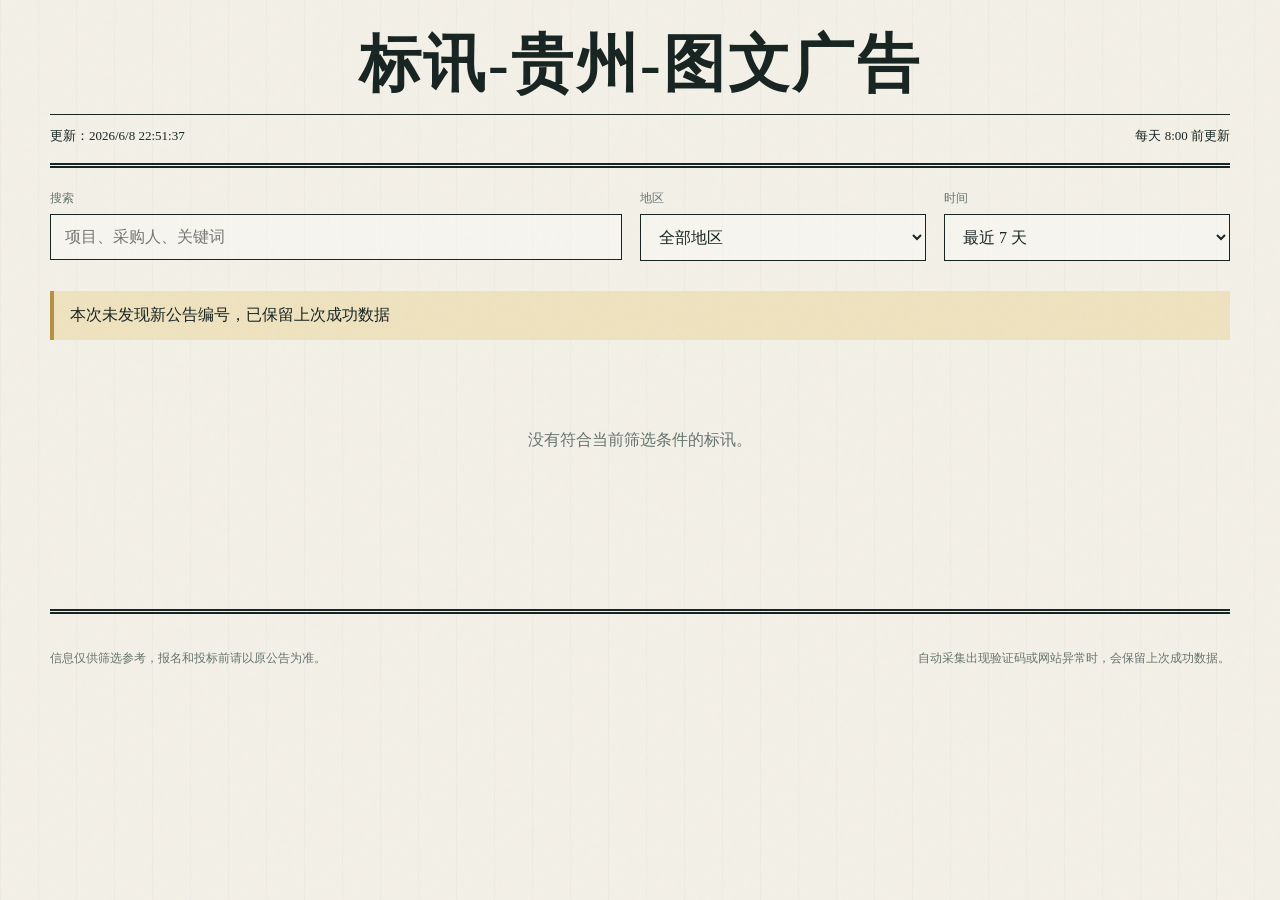
==== index.html @ eea7d9d2 "刷新标讯页面脚本缓存" ====
<!doctype html>
<html lang="zh-CN">
  <head>
    <meta charset="utf-8">
    <meta name="viewport" content="width=device-width, initial-scale=1">
    <meta name="theme-color" content="#102f2a">
    <meta
      name="description"
      content="贵州图文广告标讯，自动更新、关键词筛选、原文直达。"
    >
    <title>标讯-贵州-图文广告</title>
    <link rel="stylesheet" href="./assets/style.css">
  </head>
  <body>
    <div class="paper-noise" aria-hidden="true"></div>
    <header class="masthead">
      <h1>标讯-贵州-图文广告</h1>
      <div class="masthead-rule">
        <span id="update-date">正在读取...</span>
        <span>每天 8:00 前更新</span>
      </div>
    </header>

    <main>
      <section class="controls" aria-label="筛选标讯">
        <label>
          <span>搜索</span>
          <input id="search" type="search" placeholder="项目、采购人、关键词">
        </label>
        <label>
          <span>地区</span>
          <select id="region"><option value="">全部地区</option></select>
        </label>
        <label>
          <span>时间</span>
          <select id="date-range">
            <option value="7">最近 7 天</option>
            <option value="14">最近 14 天</option>
            <option value="45">最近 45 天</option>
          </select>
        </label>
      </section>

      <div id="warning" class="warning" hidden></div>
      <section id="list" class="tender-list" aria-live="polite"></section>
      <p id="empty" class="empty" hidden>没有符合当前筛选条件的标讯。</p>
    </main>

    <footer>
      <p>信息仅供筛选参考，报名和投标前请以原公告为准。</p>
      <p>自动采集出现验证码或网站异常时，会保留上次成功数据。</p>
    </footer>

    <template id="card-template">
      <article class="tender-card">
        <div class="card-index"></div>
        <div class="card-main">
          <div class="card-meta">
            <span class="date-label"></span>
            <time></time>
            <span class="location"></span>
          </div>
          <h3><a target="_blank" rel="noopener noreferrer"></a></h3>
          <dl>
            <div class="budget-row"><dt>预算</dt><dd class="budget"></dd></div>
            <div class="buyer-row"><dt>采购人</dt><dd class="buyer"></dd></div>
            <div class="deadline-row"><dt>投标截止时间</dt><dd class="deadline"></dd></div>
            <div class="registration-row"><dt>报名日期</dt><dd class="registration"></dd></div>
            <div class="source-row"><dt>信息源名称</dt><dd class="source"></dd></div>
          </dl>
          <div class="content-block">
            <div class="content-label">项目主要内容</div>
            <p class="project-content"></p>
          </div>
          <div class="keywords"></div>
        </div>
        <a class="read-more" target="_blank" rel="noopener noreferrer">查看原公告 ↗</a>
      </article>
    </template>

    <script src="./assets/app.js?v=20260608-2" defer></script>
  </body>
</html>
---- assets/style.css ----
:root {
  --ink: #172421;
  --muted: #66736e;
  --paper: #f3f0e7;
  --paper-deep: #e8e1d2;
  --green: #103f35;
  --red: #a13a2a;
  --gold: #b69143;
  --line: rgba(23, 36, 33, 0.22);
}

* { box-sizing: border-box; }

body {
  margin: 0;
  color: var(--ink);
  background:
    linear-gradient(90deg, rgba(16, 63, 53, 0.025) 1px, transparent 1px) 0 0 / 38px 38px,
    var(--paper);
  font-family: "Songti SC", "STSong", "Noto Serif CJK SC", serif;
}

.paper-noise {
  position: fixed;
  inset: 0;
  pointer-events: none;
  opacity: 0.28;
  background-image: url("data:image/svg+xml,%3Csvg viewBox='0 0 180 180' xmlns='http://www.w3.org/2000/svg'%3E%3Cfilter id='n'%3E%3CfeTurbulence type='fractalNoise' baseFrequency='.9' numOctaves='3' stitchTiles='stitch'/%3E%3C/filter%3E%3Crect width='100%25' height='100%25' filter='url(%23n)' opacity='.07'/%3E%3C/svg%3E");
}

.masthead, main, footer {
  width: min(1180px, calc(100% - 40px));
  margin-inline: auto;
}

.masthead {
  padding: 30px 0 18px;
  border-bottom: 5px double var(--ink);
  text-align: center;
}

h1 {
  margin: 0 0 16px;
  font-size: clamp(32px, 5.3vw, 62px);
  font-weight: 900;
  letter-spacing: 0.04em;
  line-height: 1.1;
}

.masthead-rule {
  display: flex;
  justify-content: space-between;
  gap: 16px;
  padding-top: 12px;
  border-top: 1px solid var(--ink);
  font-size: 13px;
}

main { padding: 22px 0 72px; }

.controls {
  display: grid;
  grid-template-columns: 2fr 1fr 1fr;
  gap: 18px;
  margin: 0 0 30px;
}

.controls label span {
  display: block;
  margin-bottom: 7px;
  color: var(--muted);
  font-size: 12px;
}

input, select {
  width: 100%;
  padding: 13px 14px;
  border: 1px solid var(--ink);
  border-radius: 0;
  color: var(--ink);
  background: rgba(255, 255, 255, 0.34);
  font: inherit;
  outline: none;
}

input:focus, select:focus { box-shadow: inset 0 -3px var(--gold); }

.warning {
  margin-bottom: 20px;
  padding: 14px 16px;
  border-left: 4px solid var(--gold);
  background: #eee2bf;
}

.tender-card {
  display: grid;
  grid-template-columns: 60px minmax(0, 1fr) 132px;
  gap: 20px;
  padding: 28px 0;
  border-top: 1px solid var(--ink);
  animation: reveal 0.4s both;
}

.card-index {
  color: var(--red);
  font-family: "Baskerville", serif;
  font-size: 34px;
  font-style: italic;
}

.card-meta {
  display: flex;
  flex-wrap: wrap;
  gap: 8px 16px;
  color: var(--muted);
  font-size: 12px;
}

.card-meta span:not(:empty)::before { content: "◆"; margin-right: 8px; color: var(--gold); }

.tender-card h3 {
  margin: 9px 0 12px;
  font-size: clamp(22px, 3vw, 31px);
  line-height: 1.3;
}

.tender-card h3 a { color: inherit; text-decoration: none; }
.tender-card h3 a:hover { color: var(--red); }

dl {
  display: grid;
  grid-template-columns: repeat(2, minmax(0, 1fr));
  gap: 10px 28px;
  margin: 15px 0 0;
  font-size: 13px;
}

dl div { display: flex; gap: 7px; }
dt { color: var(--muted); }
dd { margin: 0; font-weight: 700; }

.registration-row,
.source-row {
  grid-column: 1 / -1;
}

.content-block {
  margin-top: 20px;
  padding: 15px 18px;
  border-left: 3px solid var(--gold);
  background: rgba(255, 255, 255, 0.28);
}

.content-label {
  margin-bottom: 7px;
  color: var(--red);
  font-size: 12px;
  font-weight: 700;
  letter-spacing: 0.1em;
}

.project-content {
  margin: 0;
  color: #364640;
  line-height: 1.8;
  white-space: pre-line;
}

.keywords { margin-top: 14px; }
.keywords span {
  display: inline-block;
  margin: 0 7px 7px 0;
  padding: 3px 9px;
  border: 1px solid rgba(16, 63, 53, 0.36);
  color: var(--green);
  font-size: 12px;
}

.read-more {
  align-self: center;
  padding: 10px 0;
  border-bottom: 1px solid var(--red);
  color: var(--red);
  text-decoration: none;
  text-align: right;
}

.empty { padding: 70px 0; color: var(--muted); text-align: center; }

footer {
  display: flex;
  justify-content: space-between;
  gap: 24px;
  padding: 24px 0 50px;
  border-top: 5px double var(--ink);
  color: var(--muted);
  font-size: 12px;
}

@keyframes reveal {
  from { opacity: 0; transform: translateY(10px); }
}

@media (max-width: 760px) {
  .masthead, main, footer { width: min(100% - 24px, 1180px); }
  .masthead { padding-top: 26px; }
  h1 { letter-spacing: 0.02em; }
  .controls { grid-template-columns: 1fr 1fr; }
  .controls label:first-child { grid-column: 1 / -1; }
  .tender-card { grid-template-columns: 38px 1fr; gap: 10px; }
  .card-index { font-size: 25px; }
  .read-more { grid-column: 2; justify-self: start; text-align: left; }
  dl { grid-template-columns: 1fr; }
  dl div, .registration-row, .source-row { grid-column: 1; }
  footer { display: block; }
}
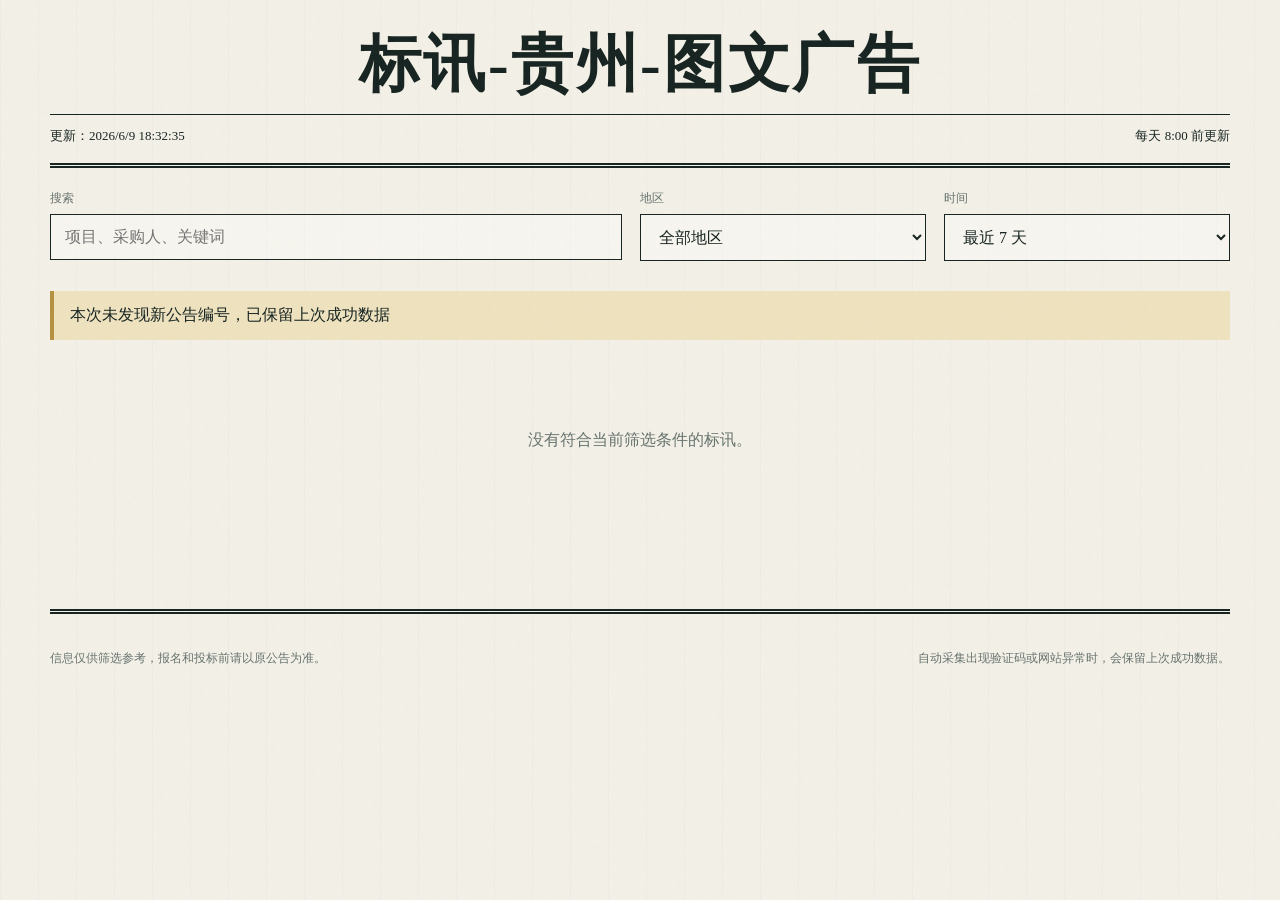
==== commit 25b90b3d: "[skip ci] 区分新增标讯并补充采购主体" ====
--- a/index.html
+++ b/index.html
@@ -9,7 +9,7 @@
       content="贵州图文广告标讯，自动更新、关键词筛选、原文直达。"
     >
     <title>标讯-贵州-图文广告</title>
-    <link rel="stylesheet" href="./assets/style.css">
+    <link rel="stylesheet" href="./assets/style.css?v=20260609-1">
   </head>
   <body>
     <div class="paper-noise" aria-hidden="true"></div>
@@ -59,11 +59,13 @@
             <span class="date-label"></span>
             <time></time>
             <span class="location"></span>
+            <span class="new-badge" hidden>新增</span>
           </div>
           <h3><a target="_blank" rel="noopener noreferrer"></a></h3>
           <dl>
             <div class="budget-row"><dt>预算</dt><dd class="budget"></dd></div>
             <div class="buyer-row"><dt>采购人</dt><dd class="buyer"></dd></div>
+            <div class="agency-row"><dt>采购代理机构</dt><dd class="agency"></dd></div>
             <div class="deadline-row"><dt>投标截止时间</dt><dd class="deadline"></dd></div>
             <div class="registration-row"><dt>报名日期</dt><dd class="registration"></dd></div>
             <div class="source-row"><dt>信息源名称</dt><dd class="source"></dd></div>
@@ -78,6 +80,6 @@
       </article>
     </template>
 
-    <script src="./assets/app.js?v=20260608-2" defer></script>
+    <script src="./assets/app.js?v=20260609-1" defer></script>
   </body>
 </html>
--- a/assets/style.css
+++ b/assets/style.css
@@ -101,6 +101,22 @@
   animation: reveal 0.4s both;
 }
 
+.tender-card.is-new {
+  margin-inline: -18px;
+  padding-inline: 18px;
+  border-left: 5px solid #2f7d5b;
+  background: rgba(130, 191, 151, 0.2);
+}
+
+.new-badge {
+  padding: 2px 8px;
+  border: 1px solid #2f7d5b;
+  color: #1f6849;
+  background: rgba(255, 255, 255, 0.45);
+  font-weight: 700;
+  letter-spacing: 0.08em;
+}
+
 .card-index {
   color: var(--red);
   font-family: "Baskerville", serif;
@@ -208,6 +224,10 @@
   .controls { grid-template-columns: 1fr 1fr; }
   .controls label:first-child { grid-column: 1 / -1; }
   .tender-card { grid-template-columns: 38px 1fr; gap: 10px; }
+  .tender-card.is-new {
+    margin-inline: 0;
+    padding-inline: 10px 0;
+  }
   .card-index { font-size: 25px; }
   .read-more { grid-column: 2; justify-self: start; text-align: left; }
   dl { grid-template-columns: 1fr; }
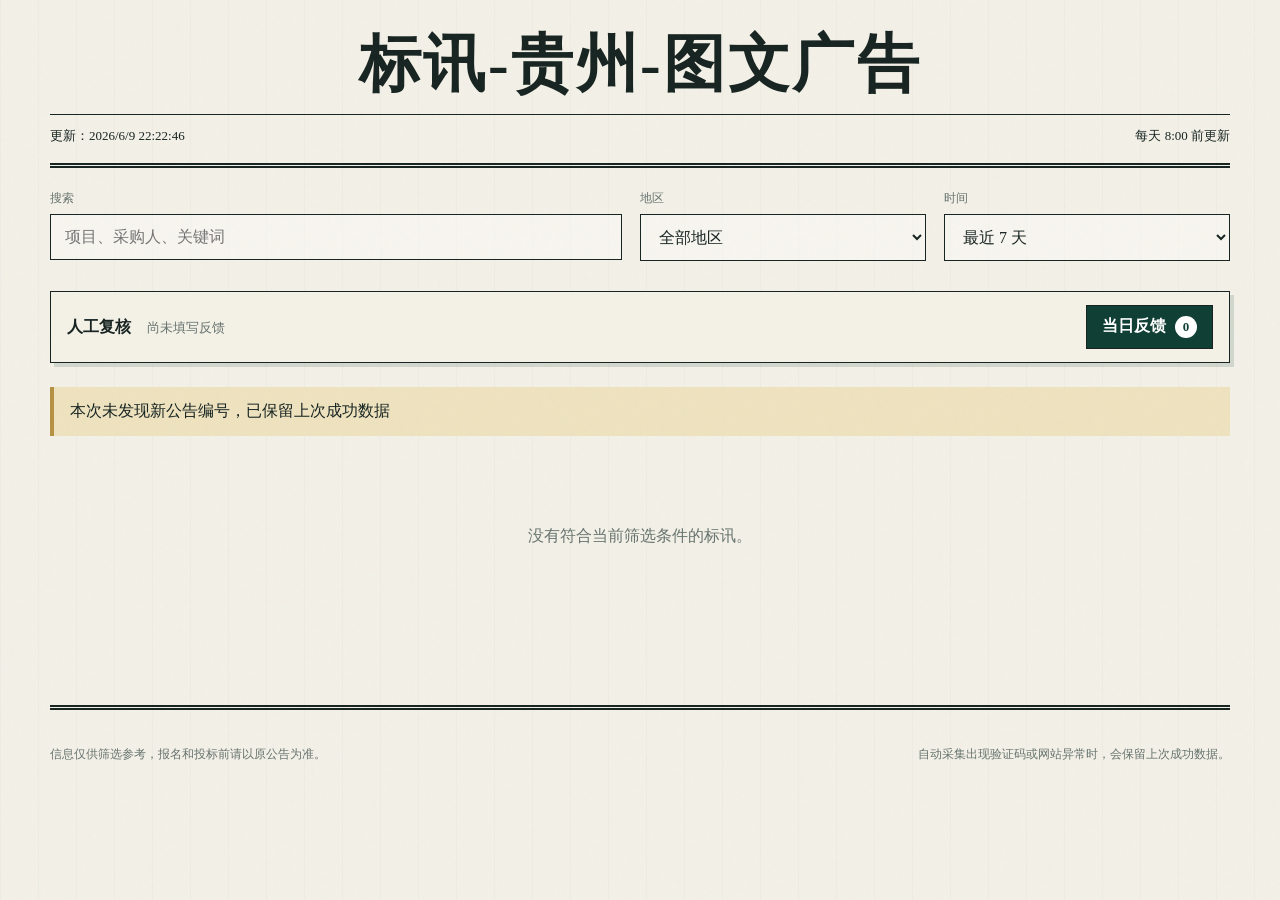
==== commit e92fb3e1: "增加标讯人工反馈与长期纠正规则" ====
--- a/index.html
+++ b/index.html
@@ -9,7 +9,7 @@
       content="贵州图文广告标讯，自动更新、关键词筛选、原文直达。"
     >
     <title>标讯-贵州-图文广告</title>
-    <link rel="stylesheet" href="./assets/style.css?v=20260609-1">
+    <link rel="stylesheet" href="./assets/style.css?v=20260609-2">
   </head>
   <body>
     <div class="paper-noise" aria-hidden="true"></div>
@@ -41,6 +41,16 @@
         </label>
       </section>
 
+      <section class="feedback-panel" aria-label="人工反馈">
+        <div>
+          <strong>人工复核</strong>
+          <span id="feedback-status">尚未填写反馈</span>
+        </div>
+        <button id="submit-feedback" class="feedback-submit" type="button">
+          当日反馈 <span id="feedback-count">0</span>
+        </button>
+      </section>
+
       <div id="warning" class="warning" hidden></div>
       <section id="list" class="tender-list" aria-live="polite"></section>
       <p id="empty" class="empty" hidden>没有符合当前筛选条件的标讯。</p>
@@ -61,25 +71,48 @@
             <span class="location"></span>
             <span class="new-badge" hidden>新增</span>
           </div>
-          <h3><a target="_blank" rel="noopener noreferrer"></a></h3>
+          <div class="title-row">
+            <h3><a target="_blank" rel="noopener noreferrer"></a></h3>
+            <button class="correct-button" data-field="title" type="button">纠正</button>
+          </div>
           <dl>
-            <div class="budget-row"><dt>预算</dt><dd class="budget"></dd></div>
-            <div class="buyer-row"><dt>采购人</dt><dd class="buyer"></dd></div>
-            <div class="agency-row"><dt>采购代理机构</dt><dd class="agency"></dd></div>
-            <div class="deadline-row"><dt>投标截止时间</dt><dd class="deadline"></dd></div>
-            <div class="registration-row"><dt>报名日期</dt><dd class="registration"></dd></div>
-            <div class="source-row"><dt>信息源名称</dt><dd class="source"></dd></div>
+            <div class="budget-row"><dt>预算</dt><dd class="budget"></dd><button class="correct-button" data-field="budget" type="button">纠正</button></div>
+            <div class="buyer-row"><dt>采购人</dt><dd class="buyer"></dd><button class="correct-button" data-field="buyer" type="button">纠正</button></div>
+            <div class="agency-row"><dt>采购代理机构</dt><dd class="agency"></dd><button class="correct-button" data-field="agency" type="button">纠正</button></div>
+            <div class="deadline-row"><dt>投标截止时间</dt><dd class="deadline"></dd><button class="correct-button" data-field="bid_deadline" type="button">纠正</button></div>
+            <div class="registration-row"><dt>报名日期</dt><dd class="registration"></dd><button class="correct-button" data-field="registration_period" type="button">纠正</button></div>
+            <div class="source-row"><dt>信息源名称</dt><dd class="source"></dd><button class="correct-button" data-field="source_name" type="button">纠正</button></div>
           </dl>
           <div class="content-block">
             <div class="content-label">项目主要内容</div>
             <p class="project-content"></p>
           </div>
           <div class="keywords"></div>
+          <div class="review-actions">
+            <button class="confirm-button" type="button">确认</button>
+            <button class="exclude-button" type="button">排除</button>
+            <span class="review-state"></span>
+          </div>
         </div>
         <a class="read-more" target="_blank" rel="noopener noreferrer">查看原公告 ↗</a>
       </article>
     </template>
 
-    <script src="./assets/app.js?v=20260609-1" defer></script>
+    <dialog id="feedback-dialog">
+      <form method="dialog">
+        <h2 id="dialog-title"></h2>
+        <p id="dialog-project"></p>
+        <label>
+          <span id="dialog-label"></span>
+          <textarea id="dialog-value" rows="4" required></textarea>
+        </label>
+        <div class="dialog-actions">
+          <button value="cancel" type="submit">取消</button>
+          <button id="dialog-save" value="default" type="button">保存</button>
+        </div>
+      </form>
+    </dialog>
+
+    <script src="./assets/app.js?v=20260609-2" defer></script>
   </body>
 </html>
--- a/assets/style.css
+++ b/assets/style.css
@@ -85,6 +85,55 @@
 
 input:focus, select:focus { box-shadow: inset 0 -3px var(--gold); }
 
+button, textarea { font: inherit; }
+
+.feedback-panel {
+  position: sticky;
+  top: 10px;
+  z-index: 5;
+  display: flex;
+  align-items: center;
+  justify-content: space-between;
+  gap: 20px;
+  margin-bottom: 24px;
+  padding: 13px 16px;
+  border: 1px solid var(--ink);
+  background: rgba(243, 240, 231, 0.96);
+  box-shadow: 4px 4px 0 rgba(16, 63, 53, 0.14);
+}
+
+.feedback-panel strong { margin-right: 12px; }
+.feedback-panel span { color: var(--muted); font-size: 13px; }
+
+.feedback-submit,
+.confirm-button,
+.exclude-button,
+.correct-button,
+.dialog-actions button {
+  border: 1px solid var(--ink);
+  color: var(--ink);
+  background: transparent;
+  cursor: pointer;
+}
+
+.feedback-submit {
+  padding: 10px 15px;
+  color: #fff;
+  background: var(--green);
+  font-weight: 700;
+}
+
+.feedback-submit span {
+  display: inline-grid;
+  min-width: 22px;
+  min-height: 22px;
+  margin-left: 5px;
+  place-items: center;
+  border-radius: 50%;
+  color: var(--green);
+  background: #fff;
+}
+
 .warning {
   margin-bottom: 20px;
   padding: 14px 16px;
@@ -108,6 +157,9 @@
   background: rgba(130, 191, 151, 0.2);
 }
 
+.tender-card.is-confirmed { border-left: 5px solid #287449; }
+.tender-card.is-excluded { opacity: 0.58; }
+
 .new-badge {
   padding: 2px 8px;
   border: 1px solid #2f7d5b;
@@ -134,7 +186,14 @@
 
 .card-meta span:not(:empty)::before { content: "◆"; margin-right: 8px; color: var(--gold); }
 
+.title-row {
+  display: flex;
+  align-items: flex-start;
+  gap: 10px;
+}
+
 .tender-card h3 {
+  flex: 1;
   margin: 9px 0 12px;
   font-size: clamp(22px, 3vw, 31px);
   line-height: 1.3;
@@ -153,7 +212,17 @@
 
 dl div { display: flex; gap: 7px; }
 dt { color: var(--muted); }
-dd { margin: 0; font-weight: 700; }
+dd { flex: 1; margin: 0; font-weight: 700; }
+
+.correct-button {
+  flex: 0 0 auto;
+  padding: 2px 7px;
+  border-color: rgba(23, 36, 33, 0.35);
+  color: var(--muted);
+  font-size: 11px;
+}
+
+.correct-button:hover { color: var(--red); border-color: var(--red); }
 
 .registration-row,
 .source-row {
@@ -192,6 +261,57 @@
   font-size: 12px;
 }
 
+.review-actions {
+  display: flex;
+  align-items: center;
+  gap: 10px;
+  margin-top: 18px;
+}
+
+.confirm-button,
+.exclude-button {
+  min-width: 72px;
+  padding: 8px 13px;
+  font-weight: 700;
+}
+
+.confirm-button { color: #fff; background: var(--green); }
+.exclude-button { color: var(--red); border-color: var(--red); }
+.review-state { color: var(--muted); font-size: 12px; }
+
+#feedback-dialog {
+  width: min(560px, calc(100% - 28px));
+  padding: 0;
+  border: 2px solid var(--ink);
+  color: var(--ink);
+  background: var(--paper);
+  box-shadow: 10px 10px 0 rgba(16, 63, 53, 0.25);
+}
+
+#feedback-dialog::backdrop { background: rgba(10, 25, 21, 0.58); }
+#feedback-dialog form { padding: 24px; }
+#feedback-dialog h2 { margin: 0 0 8px; }
+#dialog-project { color: var(--muted); line-height: 1.6; }
+#feedback-dialog label span { display: block; margin-bottom: 8px; }
+#dialog-value {
+  width: 100%;
+  padding: 12px;
+  border: 1px solid var(--ink);
+  color: var(--ink);
+  background: rgba(255, 255, 255, 0.4);
+  resize: vertical;
+}
+
+.dialog-actions {
+  display: flex;
+  justify-content: flex-end;
+  gap: 10px;
+  margin-top: 16px;
+}
+
+.dialog-actions button { padding: 8px 18px; }
+#dialog-save { color: #fff; background: var(--green); }
+
 .read-more {
   align-self: center;
   padding: 10px 0;
@@ -223,6 +343,9 @@
   h1 { letter-spacing: 0.02em; }
   .controls { grid-template-columns: 1fr 1fr; }
   .controls label:first-child { grid-column: 1 / -1; }
+  .feedback-panel { align-items: flex-start; }
+  .feedback-panel > div { display: grid; gap: 4px; }
+  .feedback-panel strong { margin: 0; }
   .tender-card { grid-template-columns: 38px 1fr; gap: 10px; }
   .tender-card.is-new {
     margin-inline: 0;
@@ -232,5 +355,7 @@
   .read-more { grid-column: 2; justify-self: start; text-align: left; }
   dl { grid-template-columns: 1fr; }
   dl div, .registration-row, .source-row { grid-column: 1; }
+  .title-row { gap: 5px; }
+  .review-actions { flex-wrap: wrap; }
   footer { display: block; }
 }
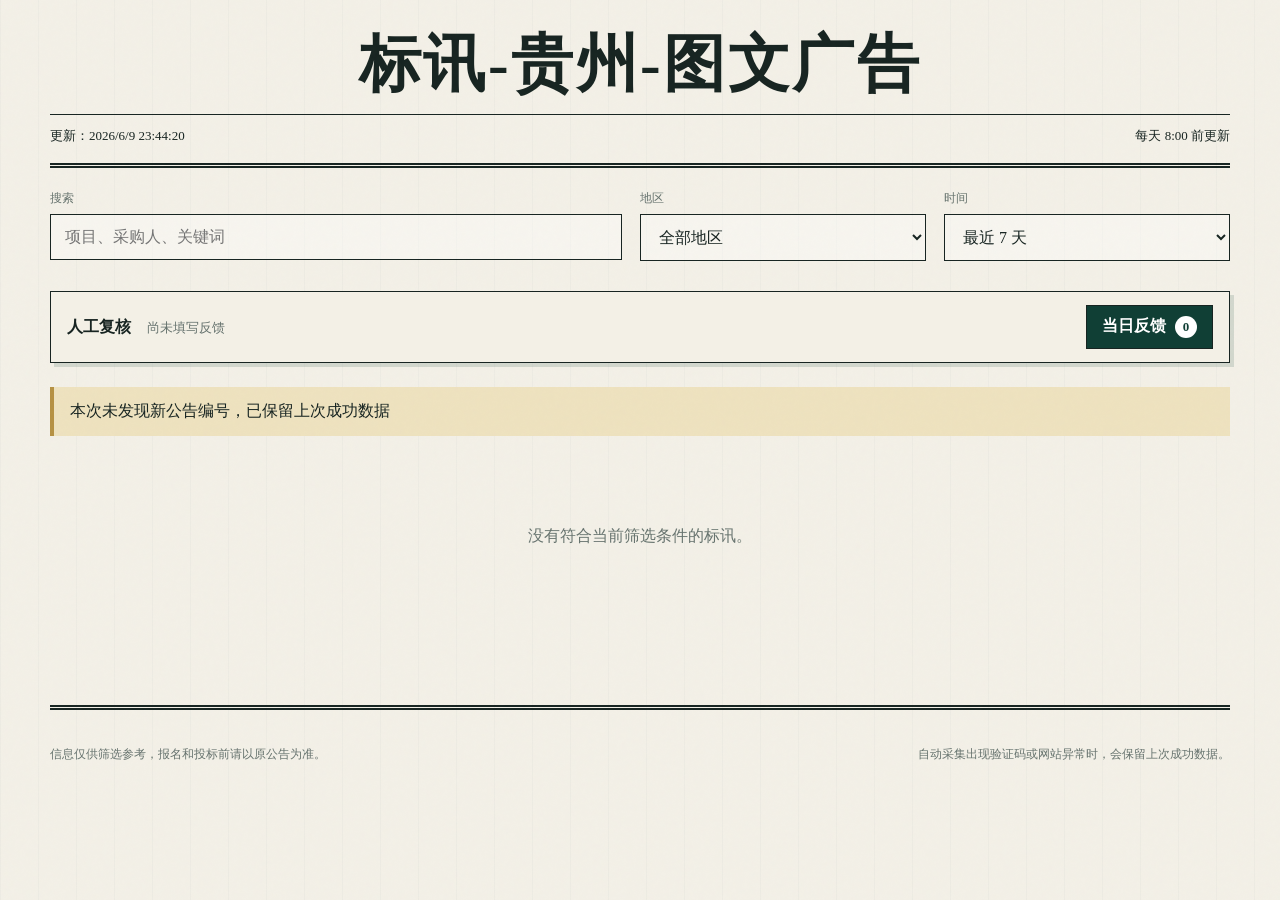
==== commit 0cbe0332: "[skip ci] 收紧项目主要内容并应用人工反馈" ====
--- a/index.html
+++ b/index.html
@@ -9,7 +9,7 @@
       content="贵州图文广告标讯，自动更新、关键词筛选、原文直达。"
     >
     <title>标讯-贵州-图文广告</title>
-    <link rel="stylesheet" href="./assets/style.css?v=20260609-2">
+    <link rel="stylesheet" href="./assets/style.css?v=20260609-3">
   </head>
   <body>
     <div class="paper-noise" aria-hidden="true"></div>
@@ -84,7 +84,10 @@
             <div class="source-row"><dt>信息源名称</dt><dd class="source"></dd><button class="correct-button" data-field="source_name" type="button">纠正</button></div>
           </dl>
           <div class="content-block">
-            <div class="content-label">项目主要内容</div>
+            <div class="content-heading">
+              <div class="content-label">项目主要内容</div>
+              <button class="correct-button" data-field="project_content" type="button">纠正</button>
+            </div>
             <p class="project-content"></p>
           </div>
           <div class="keywords"></div>
@@ -113,6 +116,6 @@
       </form>
     </dialog>
 
-    <script src="./assets/app.js?v=20260609-2" defer></script>
+    <script src="./assets/app.js?v=20260609-3" defer></script>
   </body>
 </html>
--- a/assets/style.css
+++ b/assets/style.css
@@ -236,8 +236,15 @@
   background: rgba(255, 255, 255, 0.28);
 }
 
+.content-heading {
+  display: flex;
+  align-items: center;
+  justify-content: space-between;
+  gap: 12px;
+  margin-bottom: 7px;
+}
+
 .content-label {
-  margin-bottom: 7px;
   color: var(--red);
   font-size: 12px;
   font-weight: 700;
@@ -247,6 +254,7 @@
 .project-content {
   margin: 0;
   color: #364640;
+  font-size: 13px;
   line-height: 1.8;
   white-space: pre-line;
 }
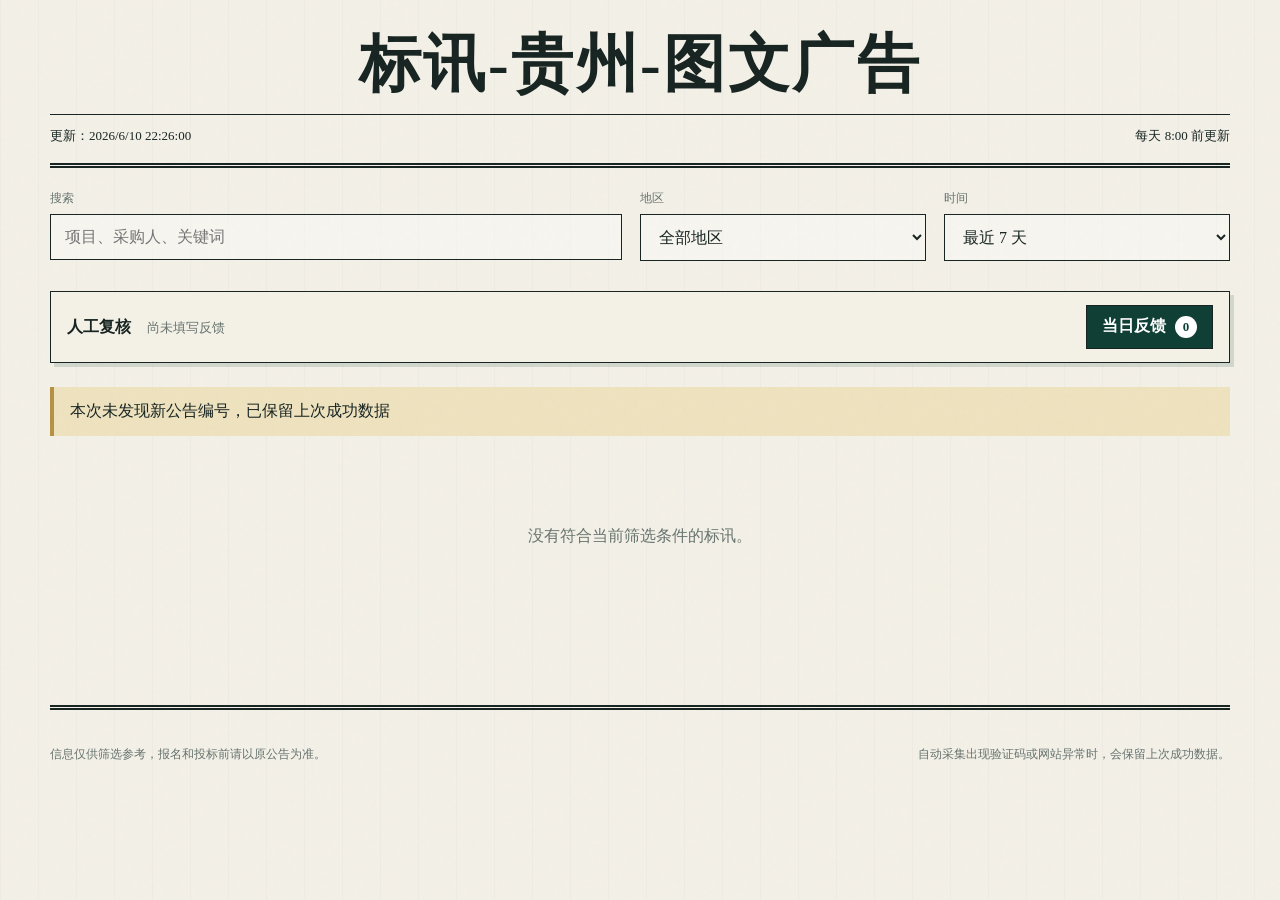
==== commit 474321d1: "标讯页面：用重点项目标记替换查看原公告链接，增加重点项目汇总索引面板" ====
--- a/index.html
+++ b/index.html
@@ -9,7 +9,7 @@
       content="贵州图文广告标讯，自动更新、关键词筛选、原文直达。"
     >
     <title>标讯-贵州-图文广告</title>
-    <link rel="stylesheet" href="./assets/style.css?v=20260609-3">
+    <link rel="stylesheet" href="./assets/style.css?v=20260610">
   </head>
   <body>
     <div class="paper-noise" aria-hidden="true"></div>
@@ -49,6 +49,14 @@
         <button id="submit-feedback" class="feedback-submit" type="button">
           当日反馈 <span id="feedback-count">0</span>
         </button>
+      </section>
+
+      <section id="key-projects-panel" class="key-projects-panel" hidden>
+        <div class="key-projects-header" id="toggle-key-projects">
+          <strong>⭐ 重点项目（<span id="key-project-count">0</span>）</strong>
+          <button type="button">展开</button>
+        </div>
+        <ol id="key-project-list" class="key-project-list" hidden></ol>
       </section>
 
       <div id="warning" class="warning" hidden></div>
@@ -97,7 +105,7 @@
             <span class="review-state"></span>
           </div>
         </div>
-        <a class="read-more" target="_blank" rel="noopener noreferrer">查看原公告 ↗</a>
+        <button class="key-project-toggle" type="button">☆ 重点项目</button>
       </article>
     </template>
 
@@ -116,6 +124,6 @@
       </form>
     </dialog>
 
-    <script src="./assets/app.js?v=20260609-3" defer></script>
+    <script src="./assets/app.js?v=20260610" defer></script>
   </body>
 </html>
--- a/assets/style.css
+++ b/assets/style.css
@@ -327,6 +327,78 @@
   color: var(--red);
   text-decoration: none;
   text-align: right;
+}
+
+/* ---- key project ---- */
+.key-projects-panel {
+  margin-bottom: 24px;
+  border: 1px solid var(--gold);
+  background: rgba(255, 246, 220, 0.72);
+  box-shadow: 4px 4px 0 rgba(182, 145, 67, 0.18);
+}
+
+.key-projects-header {
+  display: flex;
+  align-items: center;
+  justify-content: space-between;
+  padding: 12px 16px;
+  cursor: pointer;
+  user-select: none;
+}
+
+.key-projects-header strong { color: var(--ink); }
+.key-projects-header button {
+  padding: 4px 12px;
+  border: 1px solid var(--gold);
+  color: var(--gold);
+  background: transparent;
+  cursor: pointer;
+  font-size: 12px;
+}
+
+.key-project-list {
+  margin: 0;
+  padding: 0 16px 16px;
+  list-style: decimal;
+  list-style-position: inside;
+  font-size: 13px;
+  line-height: 1.8;
+}
+
+.key-project-list li {
+  padding: 5px 6px;
+  cursor: pointer;
+  border-radius: 3px;
+  transition: background 0.15s;
+}
+
+.key-project-list li:hover { background: rgba(182, 145, 67, 0.15); }
+.key-project-list a { color: var(--ink); text-decoration: none; }
+.key-project-list a:hover { color: var(--red); }
+.key-project-deadline { color: var(--muted); font-size: 12px; margin-left: 8px; }
+
+.key-project-toggle {
+  align-self: center;
+  padding: 8px 12px;
+  border: 1px solid var(--gold);
+  color: var(--gold);
+  background: transparent;
+  cursor: pointer;
+  font-size: 12px;
+  font-weight: 700;
+  white-space: nowrap;
+  transition: all 0.2s;
+}
+
+.key-project-toggle:hover { background: rgba(182, 145, 67, 0.1); }
+.key-project-toggle.is-active {
+  color: #fff;
+  background: var(--gold);
+  border-color: var(--gold);
+}
+
+.tender-card.is-key-project {
+  border-left: 5px solid var(--gold);
 }
 
 .empty { padding: 70px 0; color: var(--muted); text-align: center; }
@@ -361,6 +433,8 @@
   }
   .card-index { font-size: 25px; }
   .read-more { grid-column: 2; justify-self: start; text-align: left; }
+  .key-project-toggle { grid-column: 2; justify-self: start; }
+  .key-projects-panel { margin-inline: 0; }
   dl { grid-template-columns: 1fr; }
   dl div, .registration-row, .source-row { grid-column: 1; }
   .title-row { gap: 5px; }
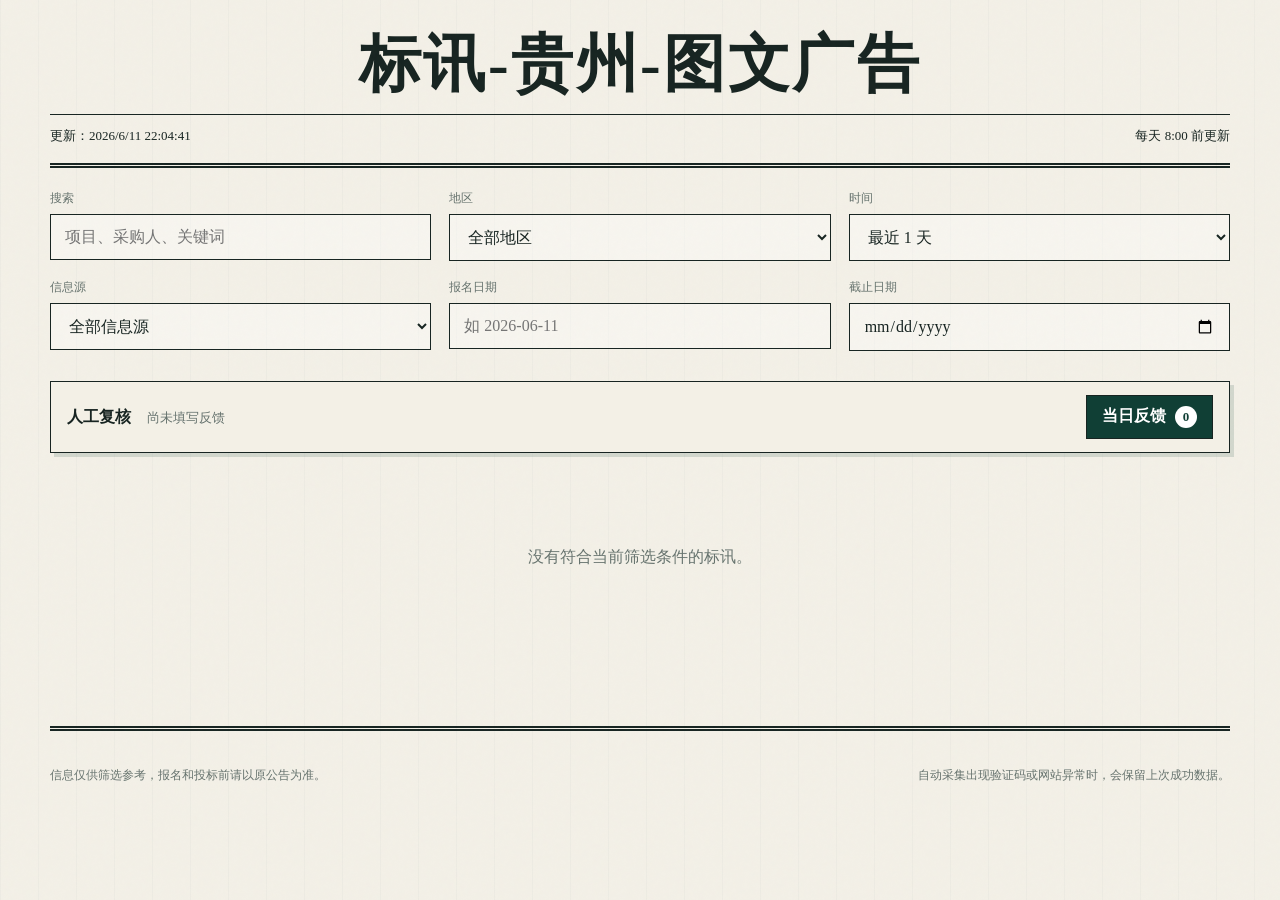
==== commit d362e6f8: "feat: 新增信息源/报名日期/截止日期/资质筛选，时间增加最近1天" ====
--- a/index.html
+++ b/index.html
@@ -9,7 +9,7 @@
       content="贵州图文广告标讯，自动更新、关键词筛选、原文直达。"
     >
     <title>标讯-贵州-图文广告</title>
-    <link rel="stylesheet" href="./assets/style.css?v=20260610">
+    <link rel="stylesheet" href="./assets/style.css?v=20260611">
   </head>
   <body>
     <div class="paper-noise" aria-hidden="true"></div>
@@ -34,10 +34,23 @@
         <label>
           <span>时间</span>
           <select id="date-range">
+            <option value="1">最近 1 天</option>
             <option value="7">最近 7 天</option>
             <option value="14">最近 14 天</option>
             <option value="45">最近 45 天</option>
           </select>
+        </label>
+        <label>
+          <span>信息源</span>
+          <select id="source"><option value="">全部信息源</option></select>
+        </label>
+        <label>
+          <span>报名日期</span>
+          <input id="reg-date" type="text" placeholder="如 2026-06-11">
+        </label>
+        <label>
+          <span>截止日期</span>
+          <input id="cutoff-date" type="date">
         </label>
       </section>
 
@@ -124,6 +137,6 @@
       </form>
     </dialog>
 
-    <script src="./assets/app.js?v=20260610" defer></script>
+    <script src="./assets/app.js?v=20260611" defer></script>
   </body>
 </html>
--- a/assets/style.css
+++ b/assets/style.css
@@ -60,7 +60,7 @@
 
 .controls {
   display: grid;
-  grid-template-columns: 2fr 1fr 1fr;
+  grid-template-columns: repeat(3, 1fr);
   gap: 18px;
   margin: 0 0 30px;
 }
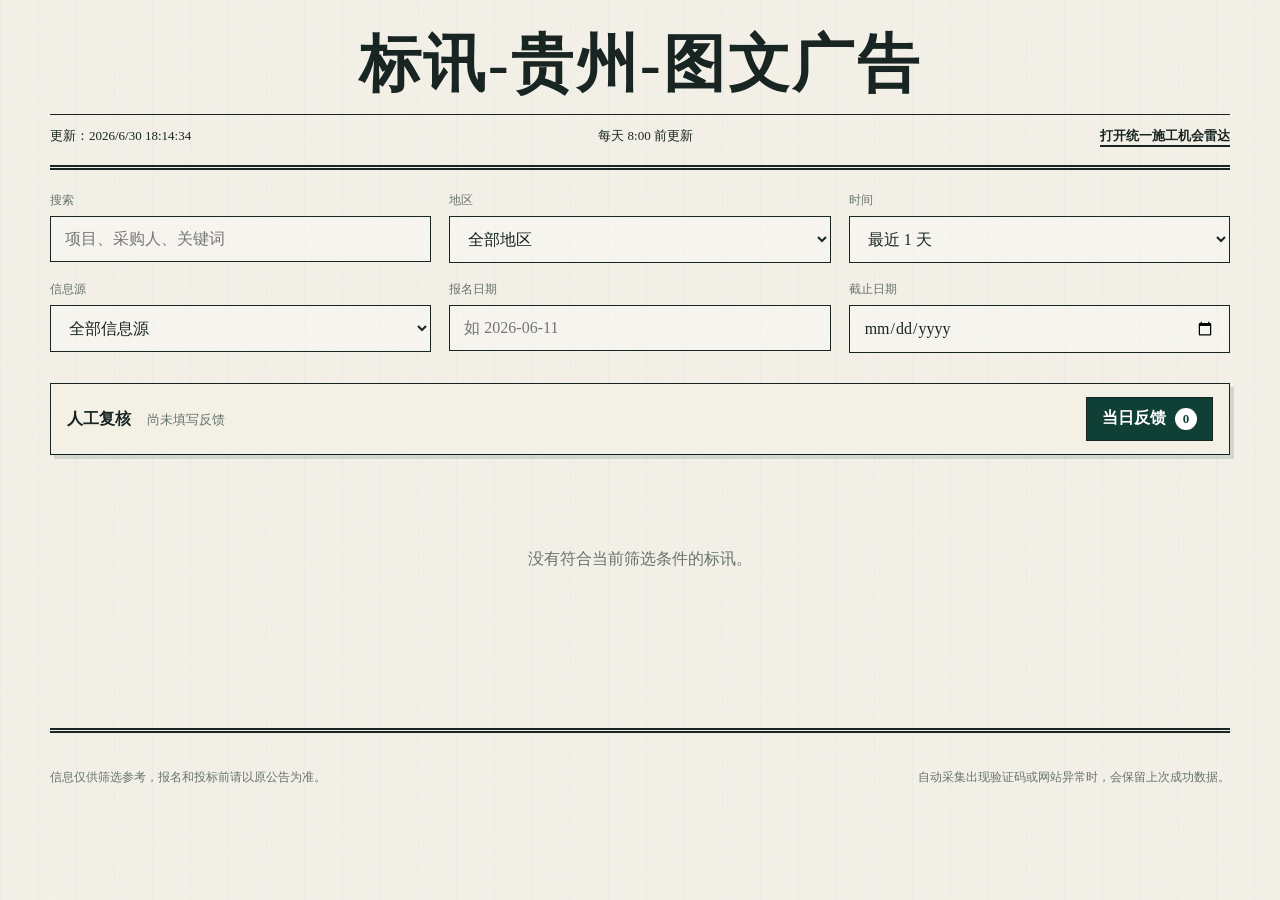
==== commit e7258972: "feat: 合并施工粗筛与超长期标讯" ====
--- a/index.html
+++ b/index.html
@@ -18,6 +18,7 @@
       <div class="masthead-rule">
         <span id="update-date">正在读取...</span>
         <span>每天 8:00 前更新</span>
+        <a href="./opportunities/">打开统一施工机会雷达</a>
       </div>
     </header>
 
--- a/assets/style.css
+++ b/assets/style.css
@@ -49,11 +49,19 @@
 
 .masthead-rule {
   display: flex;
+  flex-wrap: wrap;
   justify-content: space-between;
   gap: 16px;
   padding-top: 12px;
   border-top: 1px solid var(--ink);
   font-size: 13px;
+}
+
+.masthead-rule a {
+  color: var(--blue);
+  font-weight: 800;
+  text-decoration: none;
+  border-bottom: 2px solid currentColor;
 }
 
 main { padding: 22px 0 72px; }
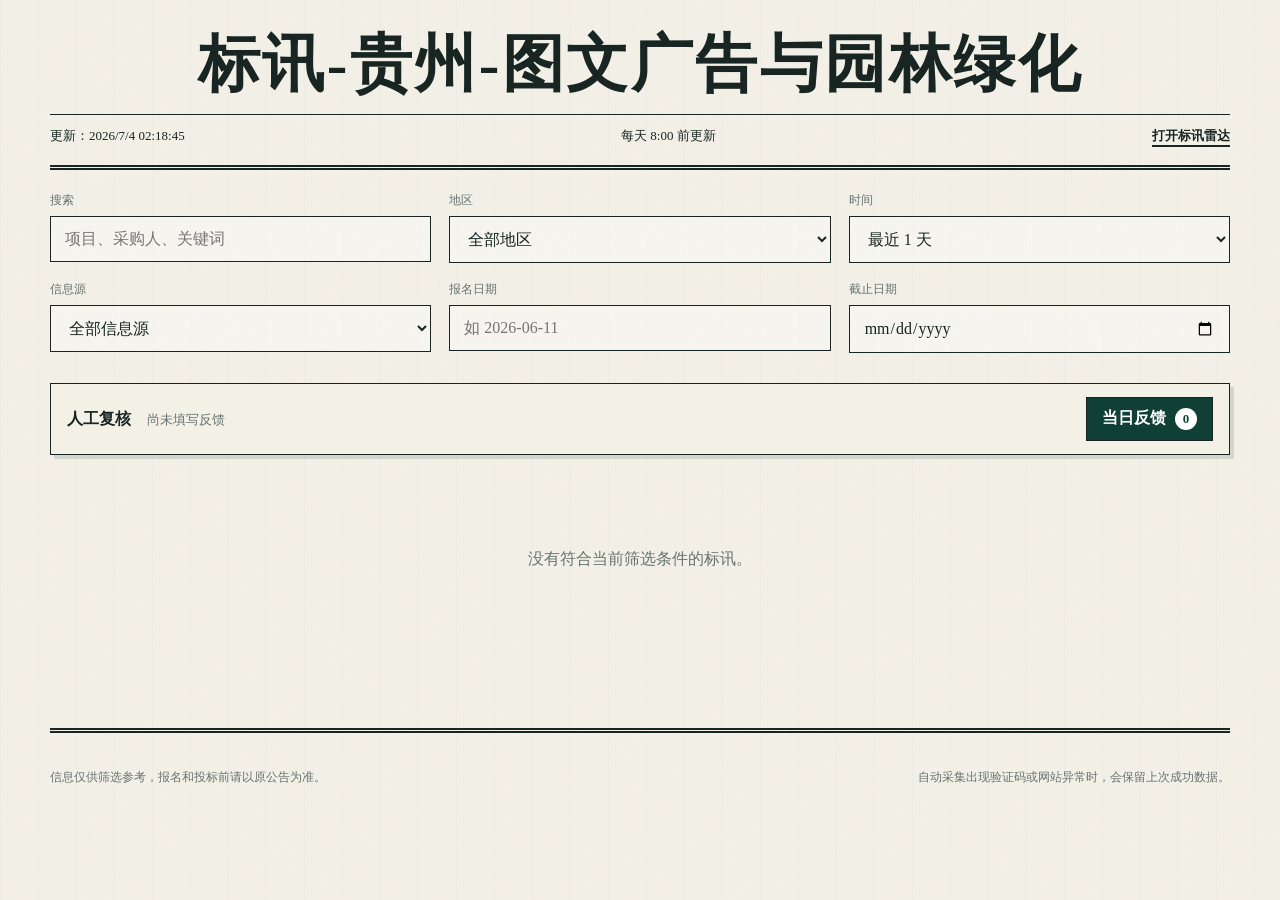
==== commit 6fa3d764: "feat: 统一图文绿化施工与重点项目标讯" ====
--- a/index.html
+++ b/index.html
@@ -6,19 +6,19 @@
     <meta name="theme-color" content="#102f2a">
     <meta
       name="description"
-      content="贵州图文广告标讯，自动更新、关键词筛选、原文直达。"
+      content="贵州图文广告与园林绿化标讯，自动更新、关键词筛选、原文直达。"
     >
-    <title>标讯-贵州-图文广告</title>
-    <link rel="stylesheet" href="./assets/style.css?v=20260611">
+    <title>标讯-贵州-图文广告与园林绿化</title>
+    <link rel="stylesheet" href="./assets/style.css?v=20260704">
   </head>
   <body>
     <div class="paper-noise" aria-hidden="true"></div>
     <header class="masthead">
-      <h1>标讯-贵州-图文广告</h1>
+      <h1>标讯-贵州-图文广告与园林绿化</h1>
       <div class="masthead-rule">
         <span id="update-date">正在读取...</span>
         <span>每天 8:00 前更新</span>
-        <a href="./opportunities/">打开统一施工机会雷达</a>
+        <a href="./opportunities/">打开标讯雷达</a>
       </div>
     </header>
 
@@ -138,6 +138,6 @@
       </form>
     </dialog>
 
-    <script src="./assets/app.js?v=20260611" defer></script>
+    <script src="./assets/app.js?v=20260704" defer></script>
   </body>
 </html>
